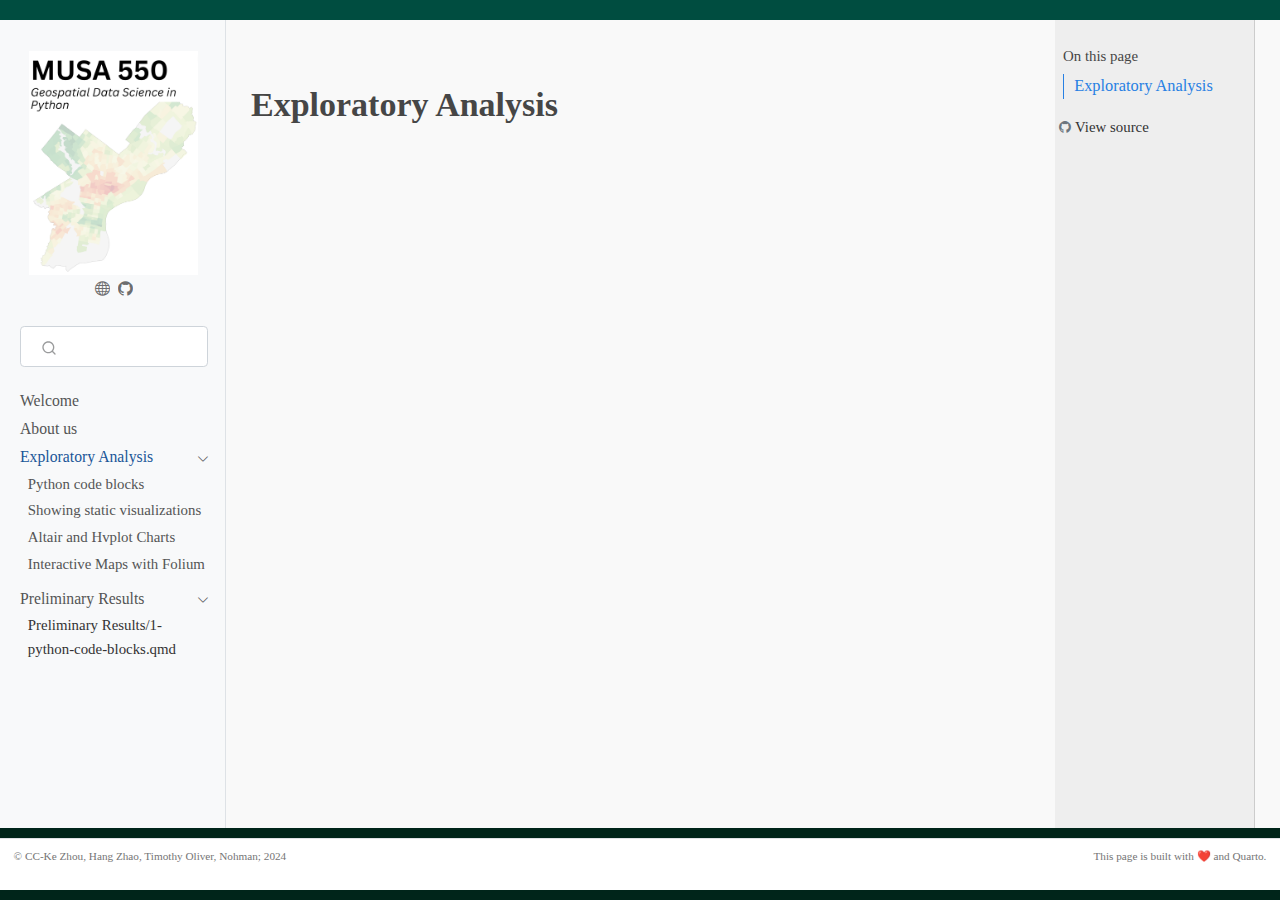
==== docs/Exploratory Analysis/index.html @ 4a08c2df "try 2" ====
<!DOCTYPE html>
<html xmlns="http://www.w3.org/1999/xhtml" lang="en" xml:lang="en"><head>

<meta charset="utf-8">
<meta name="generator" content="quarto-1.3.450">

<meta name="viewport" content="width=device-width, initial-scale=1.0, user-scalable=yes">


<title>CPLN6800 GIS Capstone – index</title>
<style>
code{white-space: pre-wrap;}
span.smallcaps{font-variant: small-caps;}
div.columns{display: flex; gap: min(4vw, 1.5em);}
div.column{flex: auto; overflow-x: auto;}
div.hanging-indent{margin-left: 1.5em; text-indent: -1.5em;}
ul.task-list{list-style: none;}
ul.task-list li input[type="checkbox"] {
  width: 0.8em;
  margin: 0 0.8em 0.2em -1em; /* quarto-specific, see https://github.com/quarto-dev/quarto-cli/issues/4556 */ 
  vertical-align: middle;
}
</style>


<script src="../site_libs/quarto-nav/quarto-nav.js"></script>
<script src="../site_libs/clipboard/clipboard.min.js"></script>
<script src="../site_libs/quarto-search/autocomplete.umd.js"></script>
<script src="../site_libs/quarto-search/fuse.min.js"></script>
<script src="../site_libs/quarto-search/quarto-search.js"></script>
<meta name="quarto:offset" content="../">
<script src="../site_libs/quarto-html/quarto.js"></script>
<script src="../site_libs/quarto-html/popper.min.js"></script>
<script src="../site_libs/quarto-html/tippy.umd.min.js"></script>
<script src="../site_libs/quarto-html/anchor.min.js"></script>
<link href="../site_libs/quarto-html/tippy.css" rel="stylesheet">
<link href="../site_libs/quarto-html/quarto-syntax-highlighting.css" rel="stylesheet" id="quarto-text-highlighting-styles">
<script src="../site_libs/bootstrap/bootstrap.min.js"></script>
<link href="../site_libs/bootstrap/bootstrap-icons.css" rel="stylesheet">
<link href="../site_libs/bootstrap/bootstrap.min.css" rel="stylesheet" id="quarto-bootstrap" data-mode="light">
<script id="quarto-search-options" type="application/json">{
  "location": "sidebar",
  "copy-button": false,
  "collapse-after": 3,
  "panel-placement": "start",
  "type": "textbox",
  "limit": 20,
  "language": {
    "search-no-results-text": "No results",
    "search-matching-documents-text": "matching documents",
    "search-copy-link-title": "Copy link to search",
    "search-hide-matches-text": "Hide additional matches",
    "search-more-match-text": "more match in this document",
    "search-more-matches-text": "more matches in this document",
    "search-clear-button-title": "Clear",
    "search-detached-cancel-button-title": "Cancel",
    "search-submit-button-title": "Submit",
    "search-label": "Search"
  }
}</script>


<link rel="stylesheet" href="../styles.css">
</head>

<body class="nav-sidebar docked">

<div id="quarto-search-results"></div>
  <header id="quarto-header" class="headroom fixed-top">
  <nav class="quarto-secondary-nav">
    <div class="container-fluid d-flex">
      <button type="button" class="quarto-btn-toggle btn" data-bs-toggle="collapse" data-bs-target="#quarto-sidebar,#quarto-sidebar-glass" aria-controls="quarto-sidebar" aria-expanded="false" aria-label="Toggle sidebar navigation" onclick="if (window.quartoToggleHeadroom) { window.quartoToggleHeadroom(); }">
        <i class="bi bi-layout-text-sidebar-reverse"></i>
      </button>
      <nav class="quarto-page-breadcrumbs" aria-label="breadcrumb"><ol class="breadcrumb"><li class="breadcrumb-item"><a href="../Exploratory Analysis/index.html">Exploratory Analysis</a></li></ol></nav>
      <a class="flex-grow-1" role="button" data-bs-toggle="collapse" data-bs-target="#quarto-sidebar,#quarto-sidebar-glass" aria-controls="quarto-sidebar" aria-expanded="false" aria-label="Toggle sidebar navigation" onclick="if (window.quartoToggleHeadroom) { window.quartoToggleHeadroom(); }">      
      </a>
      <button type="button" class="btn quarto-search-button" aria-label="" onclick="window.quartoOpenSearch();">
        <i class="bi bi-search"></i>
      </button>
    </div>
  </nav>
</header>
<!-- content -->
<div id="quarto-content" class="quarto-container page-columns page-rows-contents page-layout-article">
<!-- sidebar -->
  <nav id="quarto-sidebar" class="sidebar collapse collapse-horizontal sidebar-navigation docked overflow-auto">
    <div class="pt-lg-2 mt-2 text-center sidebar-header">
      <a href="../index.html" class="sidebar-logo-link">
      <img src="../images/course-icon.png" alt="" class="sidebar-logo py-0 d-lg-inline d-none">
      </a>
      <div class="sidebar-tools-main">
    <a href="https://ceclab.seas.upenn.edu/" rel="" title="Clean Energy Conversion Lab, Kleinman Center for Energy Policy" class="quarto-navigation-tool px-1" aria-label="Clean Energy Conversion Lab, Kleinman Center for Energy Policy"><i class="bi bi-globe"></i></a>
    <a href="https://github.com/Cyanhang/CPLN6800" rel="" title="GitHub" class="quarto-navigation-tool px-1" aria-label="GitHub"><i class="bi bi-github"></i></a>
</div>
      </div>
        <div class="mt-2 flex-shrink-0 align-items-center">
        <div class="sidebar-search">
        <div id="quarto-search" class="" title="Search"></div>
        </div>
        </div>
    <div class="sidebar-menu-container"> 
    <ul class="list-unstyled mt-1">
        <li class="sidebar-item">
  <div class="sidebar-item-container"> 
  <a href="../index.html" class="sidebar-item-text sidebar-link">
 <span class="menu-text">Welcome</span></a>
  </div>
</li>
        <li class="sidebar-item">
  <div class="sidebar-item-container"> 
  <a href="../about.html" class="sidebar-item-text sidebar-link">
 <span class="menu-text">About us</span></a>
  </div>
</li>
        <li class="sidebar-item sidebar-item-section">
      <div class="sidebar-item-container"> 
            <a href="../Exploratory Analysis/index.html" class="sidebar-item-text sidebar-link active">
 <span class="menu-text">Exploratory Analysis</span></a>
          <a class="sidebar-item-toggle text-start" data-bs-toggle="collapse" data-bs-target="#quarto-sidebar-section-1" aria-expanded="true" aria-label="Toggle section">
            <i class="bi bi-chevron-right ms-2"></i>
          </a> 
      </div>
      <ul id="quarto-sidebar-section-1" class="collapse list-unstyled sidebar-section depth1 show">  
          <li class="sidebar-item">
  <div class="sidebar-item-container"> 
  <a href="../Exploratory Analysis/1-python-code-blocks.html" class="sidebar-item-text sidebar-link">
 <span class="menu-text">Python code blocks</span></a>
  </div>
</li>
          <li class="sidebar-item">
  <div class="sidebar-item-container"> 
  <a href="../Exploratory Analysis/2-static-images.html" class="sidebar-item-text sidebar-link">
 <span class="menu-text">Showing static visualizations</span></a>
  </div>
</li>
          <li class="sidebar-item">
  <div class="sidebar-item-container"> 
  <a href="../Exploratory Analysis/3-altair-hvplot.html" class="sidebar-item-text sidebar-link">
 <span class="menu-text">Altair and Hvplot Charts</span></a>
  </div>
</li>
          <li class="sidebar-item">
  <div class="sidebar-item-container"> 
  <a href="../Exploratory Analysis/4-folium.html" class="sidebar-item-text sidebar-link">
 <span class="menu-text">Interactive Maps with Folium</span></a>
  </div>
</li>
      </ul>
  </li>
        <li class="sidebar-item sidebar-item-section">
      <div class="sidebar-item-container"> 
            <a href="../Preliminary Results/index.html" class="sidebar-item-text sidebar-link">
 <span class="menu-text">Preliminary Results</span></a>
          <a class="sidebar-item-toggle text-start" data-bs-toggle="collapse" data-bs-target="#quarto-sidebar-section-2" aria-expanded="true" aria-label="Toggle section">
            <i class="bi bi-chevron-right ms-2"></i>
          </a> 
      </div>
      <ul id="quarto-sidebar-section-2" class="collapse list-unstyled sidebar-section depth1 show">  
          <li class="sidebar-item">
 <span class="menu-text">Preliminary Results/1-python-code-blocks.qmd</span>
  </li>
      </ul>
  </li>
    </ul>
    </div>
</nav>
<div id="quarto-sidebar-glass" data-bs-toggle="collapse" data-bs-target="#quarto-sidebar,#quarto-sidebar-glass"></div>
<!-- margin-sidebar -->
    <div id="quarto-margin-sidebar" class="sidebar margin-sidebar">
        <nav id="TOC" role="doc-toc" class="toc-active">
    <h2 id="toc-title">On this page</h2>
   
  <ul>
  <li><a href="#exploratory-analysis" id="toc-exploratory-analysis" class="nav-link active" data-scroll-target="#exploratory-analysis">Exploratory Analysis</a></li>
  </ul>
<div class="toc-actions"><div><i class="bi bi-github"></i></div><div class="action-links"><p><a href="https://github.com/Cyanhang/CPLN6800/blob/main/Exploratory Analysis/index.qmd" class="toc-action">View source</a></p></div></div></nav>
    </div>
<!-- main -->
<main class="content" id="quarto-document-content">



<section id="exploratory-analysis" class="level1">
<h1>Exploratory Analysis</h1>


</section>

</main> <!-- /main -->
<script id="quarto-html-after-body" type="application/javascript">
window.document.addEventListener("DOMContentLoaded", function (event) {
  const toggleBodyColorMode = (bsSheetEl) => {
    const mode = bsSheetEl.getAttribute("data-mode");
    const bodyEl = window.document.querySelector("body");
    if (mode === "dark") {
      bodyEl.classList.add("quarto-dark");
      bodyEl.classList.remove("quarto-light");
    } else {
      bodyEl.classList.add("quarto-light");
      bodyEl.classList.remove("quarto-dark");
    }
  }
  const toggleBodyColorPrimary = () => {
    const bsSheetEl = window.document.querySelector("link#quarto-bootstrap");
    if (bsSheetEl) {
      toggleBodyColorMode(bsSheetEl);
    }
  }
  toggleBodyColorPrimary();  
  const icon = "";
  const anchorJS = new window.AnchorJS();
  anchorJS.options = {
    placement: 'right',
    icon: icon
  };
  anchorJS.add('.anchored');
  const isCodeAnnotation = (el) => {
    for (const clz of el.classList) {
      if (clz.startsWith('code-annotation-')) {                     
        return true;
      }
    }
    return false;
  }
  const clipboard = new window.ClipboardJS('.code-copy-button', {
    text: function(trigger) {
      const codeEl = trigger.previousElementSibling.cloneNode(true);
      for (const childEl of codeEl.children) {
        if (isCodeAnnotation(childEl)) {
          childEl.remove();
        }
      }
      return codeEl.innerText;
    }
  });
  clipboard.on('success', function(e) {
    // button target
    const button = e.trigger;
    // don't keep focus
    button.blur();
    // flash "checked"
    button.classList.add('code-copy-button-checked');
    var currentTitle = button.getAttribute("title");
    button.setAttribute("title", "Copied!");
    let tooltip;
    if (window.bootstrap) {
      button.setAttribute("data-bs-toggle", "tooltip");
      button.setAttribute("data-bs-placement", "left");
      button.setAttribute("data-bs-title", "Copied!");
      tooltip = new bootstrap.Tooltip(button, 
        { trigger: "manual", 
          customClass: "code-copy-button-tooltip",
          offset: [0, -8]});
      tooltip.show();    
    }
    setTimeout(function() {
      if (tooltip) {
        tooltip.hide();
        button.removeAttribute("data-bs-title");
        button.removeAttribute("data-bs-toggle");
        button.removeAttribute("data-bs-placement");
      }
      button.setAttribute("title", currentTitle);
      button.classList.remove('code-copy-button-checked');
    }, 1000);
    // clear code selection
    e.clearSelection();
  });
  function tippyHover(el, contentFn) {
    const config = {
      allowHTML: true,
      content: contentFn,
      maxWidth: 500,
      delay: 100,
      arrow: false,
      appendTo: function(el) {
          return el.parentElement;
      },
      interactive: true,
      interactiveBorder: 10,
      theme: 'quarto',
      placement: 'bottom-start'
    };
    window.tippy(el, config); 
  }
  const noterefs = window.document.querySelectorAll('a[role="doc-noteref"]');
  for (var i=0; i<noterefs.length; i++) {
    const ref = noterefs[i];
    tippyHover(ref, function() {
      // use id or data attribute instead here
      let href = ref.getAttribute('data-footnote-href') || ref.getAttribute('href');
      try { href = new URL(href).hash; } catch {}
      const id = href.replace(/^#\/?/, "");
      const note = window.document.getElementById(id);
      return note.innerHTML;
    });
  }
      let selectedAnnoteEl;
      const selectorForAnnotation = ( cell, annotation) => {
        let cellAttr = 'data-code-cell="' + cell + '"';
        let lineAttr = 'data-code-annotation="' +  annotation + '"';
        const selector = 'span[' + cellAttr + '][' + lineAttr + ']';
        return selector;
      }
      const selectCodeLines = (annoteEl) => {
        const doc = window.document;
        const targetCell = annoteEl.getAttribute("data-target-cell");
        const targetAnnotation = annoteEl.getAttribute("data-target-annotation");
        const annoteSpan = window.document.querySelector(selectorForAnnotation(targetCell, targetAnnotation));
        const lines = annoteSpan.getAttribute("data-code-lines").split(",");
        const lineIds = lines.map((line) => {
          return targetCell + "-" + line;
        })
        let top = null;
        let height = null;
        let parent = null;
        if (lineIds.length > 0) {
            //compute the position of the single el (top and bottom and make a div)
            const el = window.document.getElementById(lineIds[0]);
            top = el.offsetTop;
            height = el.offsetHeight;
            parent = el.parentElement.parentElement;
          if (lineIds.length > 1) {
            const lastEl = window.document.getElementById(lineIds[lineIds.length - 1]);
            const bottom = lastEl.offsetTop + lastEl.offsetHeight;
            height = bottom - top;
          }
          if (top !== null && height !== null && parent !== null) {
            // cook up a div (if necessary) and position it 
            let div = window.document.getElementById("code-annotation-line-highlight");
            if (div === null) {
              div = window.document.createElement("div");
              div.setAttribute("id", "code-annotation-line-highlight");
              div.style.position = 'absolute';
              parent.appendChild(div);
            }
            div.style.top = top - 2 + "px";
            div.style.height = height + 4 + "px";
            let gutterDiv = window.document.getElementById("code-annotation-line-highlight-gutter");
            if (gutterDiv === null) {
              gutterDiv = window.document.createElement("div");
              gutterDiv.setAttribute("id", "code-annotation-line-highlight-gutter");
              gutterDiv.style.position = 'absolute';
              const codeCell = window.document.getElementById(targetCell);
              const gutter = codeCell.querySelector('.code-annotation-gutter');
              gutter.appendChild(gutterDiv);
            }
            gutterDiv.style.top = top - 2 + "px";
            gutterDiv.style.height = height + 4 + "px";
          }
          selectedAnnoteEl = annoteEl;
        }
      };
      const unselectCodeLines = () => {
        const elementsIds = ["code-annotation-line-highlight", "code-annotation-line-highlight-gutter"];
        elementsIds.forEach((elId) => {
          const div = window.document.getElementById(elId);
          if (div) {
            div.remove();
          }
        });
        selectedAnnoteEl = undefined;
      };
      // Attach click handler to the DT
      const annoteDls = window.document.querySelectorAll('dt[data-target-cell]');
      for (const annoteDlNode of annoteDls) {
        annoteDlNode.addEventListener('click', (event) => {
          const clickedEl = event.target;
          if (clickedEl !== selectedAnnoteEl) {
            unselectCodeLines();
            const activeEl = window.document.querySelector('dt[data-target-cell].code-annotation-active');
            if (activeEl) {
              activeEl.classList.remove('code-annotation-active');
            }
            selectCodeLines(clickedEl);
            clickedEl.classList.add('code-annotation-active');
          } else {
            // Unselect the line
            unselectCodeLines();
            clickedEl.classList.remove('code-annotation-active');
          }
        });
      }
  const findCites = (el) => {
    const parentEl = el.parentElement;
    if (parentEl) {
      const cites = parentEl.dataset.cites;
      if (cites) {
        return {
          el,
          cites: cites.split(' ')
        };
      } else {
        return findCites(el.parentElement)
      }
    } else {
      return undefined;
    }
  };
  var bibliorefs = window.document.querySelectorAll('a[role="doc-biblioref"]');
  for (var i=0; i<bibliorefs.length; i++) {
    const ref = bibliorefs[i];
    const citeInfo = findCites(ref);
    if (citeInfo) {
      tippyHover(citeInfo.el, function() {
        var popup = window.document.createElement('div');
        citeInfo.cites.forEach(function(cite) {
          var citeDiv = window.document.createElement('div');
          citeDiv.classList.add('hanging-indent');
          citeDiv.classList.add('csl-entry');
          var biblioDiv = window.document.getElementById('ref-' + cite);
          if (biblioDiv) {
            citeDiv.innerHTML = biblioDiv.innerHTML;
          }
          popup.appendChild(citeDiv);
        });
        return popup.innerHTML;
      });
    }
  }
});
</script>
</div> <!-- /content -->
<footer class="footer">
  <div class="nav-footer">
    <div class="nav-footer-left">© CC-Ke Zhou, Hang Zhao, Timothy Oliver, Nohman; 2024</div>   
    <div class="nav-footer-center">
      &nbsp;
    </div>
    <div class="nav-footer-right">This page is built with ❤️ and <a href="https://quarto.org/">Quarto</a>.</div>
  </div>
</footer>



</body></html>
---- docs/site_libs/quarto-html/tippy.css ----
.tippy-box[data-animation=fade][data-state=hidden]{opacity:0}[data-tippy-root]{max-width:calc(100vw - 10px)}.tippy-box{position:relative;background-color:#333;color:#fff;border-radius:4px;font-size:14px;line-height:1.4;white-space:normal;outline:0;transition-property:transform,visibility,opacity}.tippy-box[data-placement^=top]>.tippy-arrow{bottom:0}.tippy-box[data-placement^=top]>.tippy-arrow:before{bottom:-7px;left:0;border-width:8px 8px 0;border-top-color:initial;transform-origin:center top}.tippy-box[data-placement^=bottom]>.tippy-arrow{top:0}.tippy-box[data-placement^=bottom]>.tippy-arrow:before{top:-7px;left:0;border-width:0 8px 8px;border-bottom-color:initial;transform-origin:center bottom}.tippy-box[data-placement^=left]>.tippy-arrow{right:0}.tippy-box[data-placement^=left]>.tippy-arrow:before{border-width:8px 0 8px 8px;border-left-color:initial;right:-7px;transform-origin:center left}.tippy-box[data-placement^=right]>.tippy-arrow{left:0}.tippy-box[data-placement^=right]>.tippy-arrow:before{left:-7px;border-width:8px 8px 8px 0;border-right-color:initial;transform-origin:center right}.tippy-box[data-inertia][data-state=visible]{transition-timing-function:cubic-bezier(.54,1.5,.38,1.11)}.tippy-arrow{width:16px;height:16px;color:#333}.tippy-arrow:before{content:"";position:absolute;border-color:transparent;border-style:solid}.tippy-content{position:relative;padding:5px 9px;z-index:1}
---- docs/site_libs/quarto-html/quarto-syntax-highlighting.css ----
/* quarto syntax highlight colors */
:root {
  --quarto-hl-kw-color: #859900;
  --quarto-hl-fu-color: #268bd2;
  --quarto-hl-va-color: #268bd2;
  --quarto-hl-cf-color: #859900;
  --quarto-hl-op-color: #859900;
  --quarto-hl-bu-color: #cb4b16;
  --quarto-hl-ex-color: #268bd2;
  --quarto-hl-pp-color: #cb4b16;
  --quarto-hl-at-color: #268bd2;
  --quarto-hl-ch-color: #2aa198;
  --quarto-hl-sc-color: #dc322f;
  --quarto-hl-st-color: #2aa198;
  --quarto-hl-vs-color: #2aa198;
  --quarto-hl-ss-color: #dc322f;
  --quarto-hl-im-color: #2aa198;
  --quarto-hl-dt-color: #b58900;
  --quarto-hl-dv-color: #2aa198;
  --quarto-hl-bn-color: #2aa198;
  --quarto-hl-fl-color: #2aa198;
  --quarto-hl-cn-color: #2aa198;
  --quarto-hl-co-color: #93a1a1;
  --quarto-hl-do-color: #dc322f;
  --quarto-hl-an-color: #268bd2;
  --quarto-hl-cv-color: #2aa198;
  --quarto-hl-re-color: #268bd2;
  --quarto-hl-in-color: #b58900;
  --quarto-hl-wa-color: #cb4b16;
  --quarto-hl-al-color: #d33682;
  --quarto-hl-er-color: #dc322f;
}

/* other quarto variables */
:root {
  --quarto-font-monospace: SFMono-Regular, Menlo, Monaco, Consolas, "Liberation Mono", "Courier New", monospace;
}

pre > code.sourceCode > span {
  color: #657b83;
  font-style: inherit;
}

code span {
  color: #657b83;
  font-style: inherit;
}

code.sourceCode > span {
  color: #657b83;
  font-style: inherit;
}

div.sourceCode,
div.sourceCode pre.sourceCode {
  color: #657b83;
  font-style: inherit;
}

code span.kw {
  color: #859900;
  font-weight: bold;
}

code span.fu {
  color: #268bd2;
}

code span.va {
  color: #268bd2;
}

code span.cf {
  color: #859900;
  font-weight: bold;
}

code span.op {
  color: #859900;
}

code span.bu {
  color: #cb4b16;
}

code span.ex {
  color: #268bd2;
  font-weight: bold;
}

code span.pp {
  color: #cb4b16;
}

code span.at {
  color: #268bd2;
}

code span.ch {
  color: #2aa198;
}

code span.sc {
  color: #dc322f;
}

code span.st {
  color: #2aa198;
}

code span.vs {
  color: #2aa198;
}

code span.ss {
  color: #dc322f;
}

code span.im {
  color: #2aa198;
}

code span.dt {
  color: #b58900;
  font-weight: bold;
}

code span.dv {
  color: #2aa198;
}

code span.bn {
  color: #2aa198;
}

code span.fl {
  color: #2aa198;
}

code span.cn {
  color: #2aa198;
  font-weight: bold;
}

code span.co {
  color: #93a1a1;
  font-style: italic;
}

code span.do {
  color: #dc322f;
}

code span.an {
  color: #268bd2;
}

code span.cv {
  color: #2aa198;
}

code span.re {
  color: #268bd2;
  background-color: #eee8d5;
}

code span.in {
  color: #b58900;
}

code span.wa {
  color: #cb4b16;
}

code span.al {
  color: #d33682;
  font-weight: bold;
}

code span.er {
  color: #dc322f;
  text-decoration: underline;
}

.prevent-inlining {
  content: "</";
}

/*# sourceMappingURL=debc5d5d77c3f9108843748ff7464032.css.map */
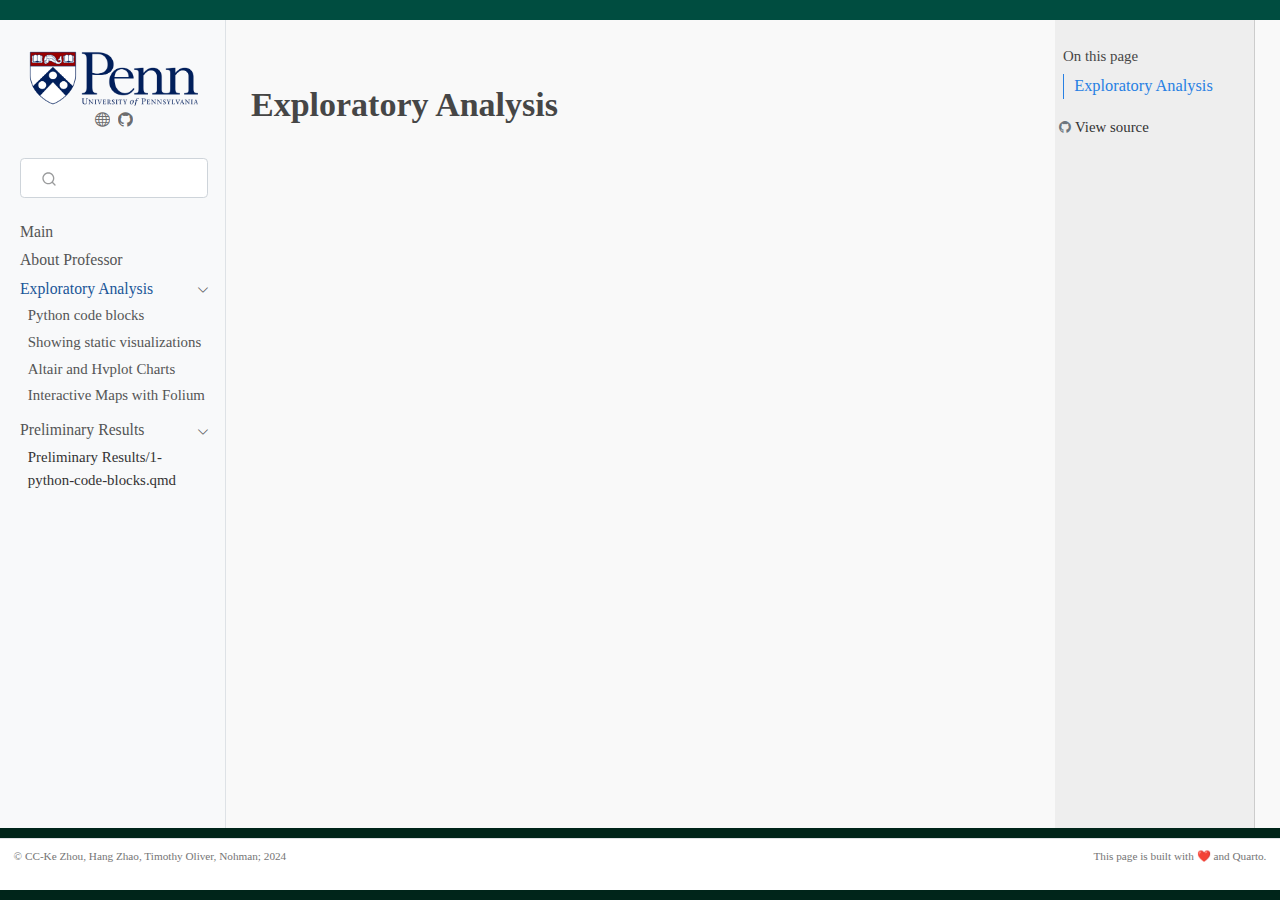
==== commit 83b47ca7: "try2" ====
--- a/docs/Exploratory Analysis/index.html
+++ b/docs/Exploratory Analysis/index.html
@@ -87,7 +87,7 @@
   <nav id="quarto-sidebar" class="sidebar collapse collapse-horizontal sidebar-navigation docked overflow-auto">
     <div class="pt-lg-2 mt-2 text-center sidebar-header">
       <a href="../index.html" class="sidebar-logo-link">
-      <img src="../images/course-icon.png" alt="" class="sidebar-logo py-0 d-lg-inline d-none">
+      <img src="../images/UPenn.png" alt="" class="sidebar-logo py-0 d-lg-inline d-none">
       </a>
       <div class="sidebar-tools-main">
     <a href="https://ceclab.seas.upenn.edu/" rel="" title="Clean Energy Conversion Lab, Kleinman Center for Energy Policy" class="quarto-navigation-tool px-1" aria-label="Clean Energy Conversion Lab, Kleinman Center for Energy Policy"><i class="bi bi-globe"></i></a>
@@ -104,13 +104,13 @@
         <li class="sidebar-item">
   <div class="sidebar-item-container"> 
   <a href="../index.html" class="sidebar-item-text sidebar-link">
- <span class="menu-text">Welcome</span></a>
+ <span class="menu-text">Main</span></a>
   </div>
 </li>
         <li class="sidebar-item">
   <div class="sidebar-item-container"> 
   <a href="../about.html" class="sidebar-item-text sidebar-link">
- <span class="menu-text">About us</span></a>
+ <span class="menu-text">About Professor</span></a>
   </div>
 </li>
         <li class="sidebar-item sidebar-item-section">
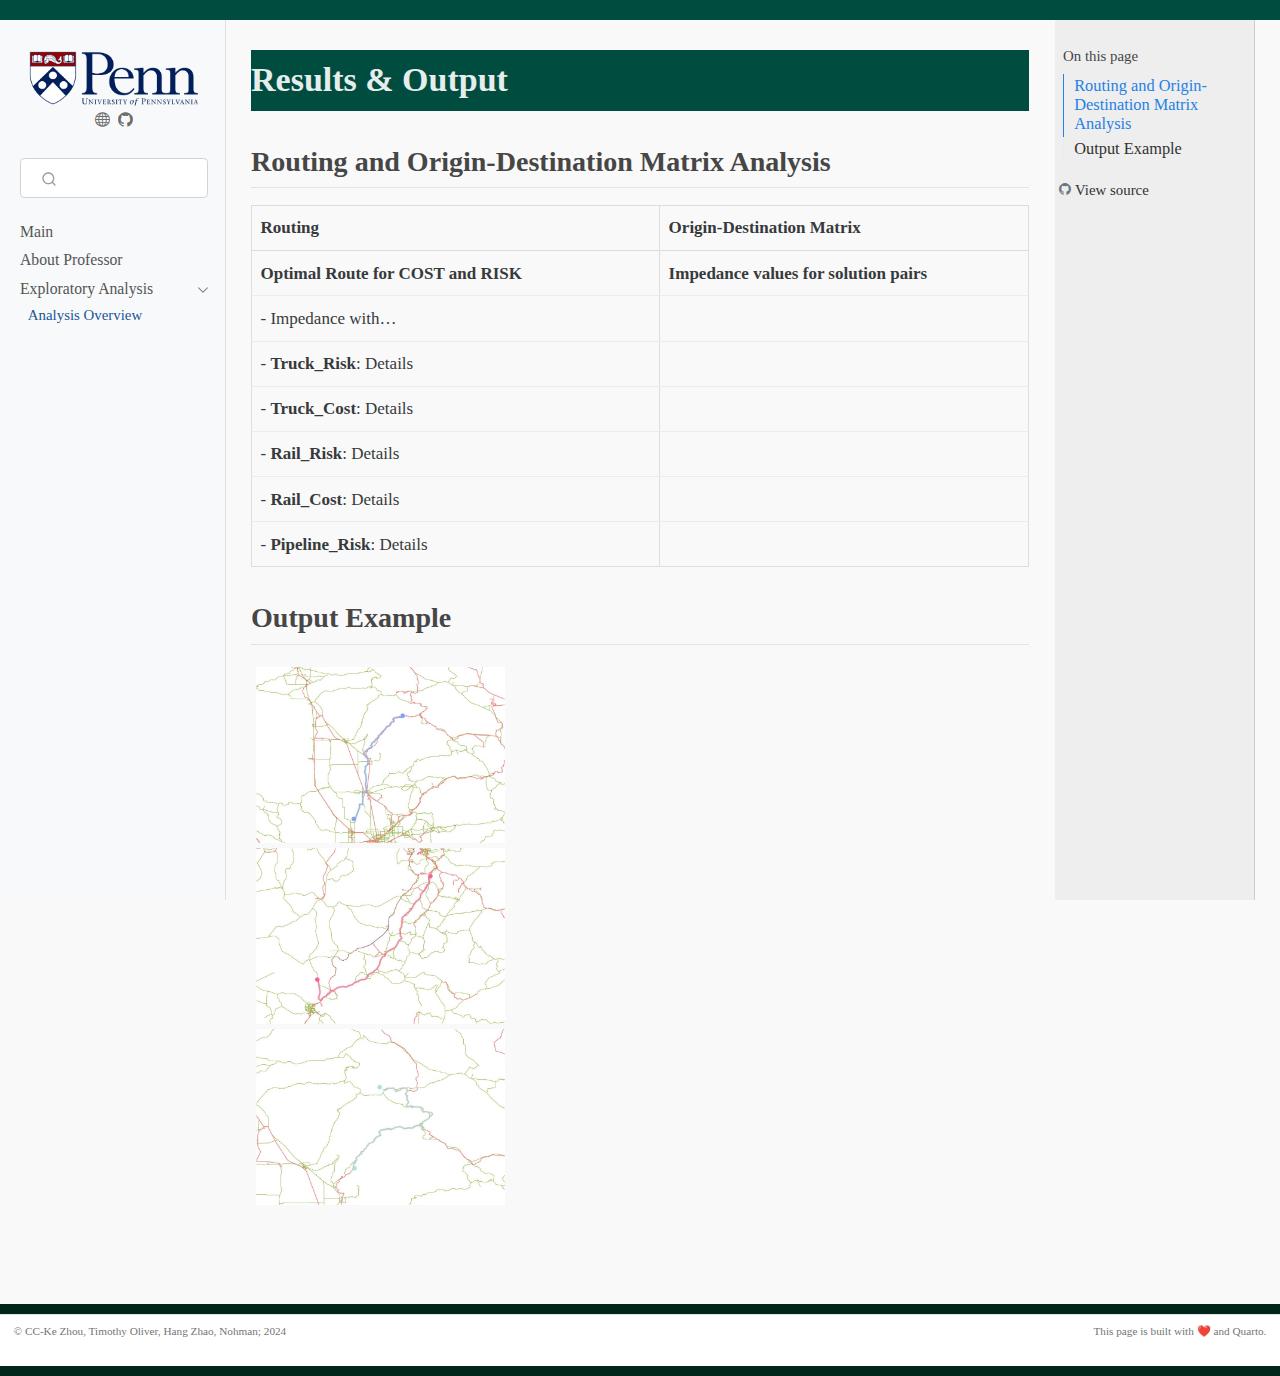
==== commit 4efb377b: "2nd change" ====
--- a/docs/Exploratory Analysis/index.html
+++ b/docs/Exploratory Analysis/index.html
@@ -7,7 +7,7 @@
 <meta name="viewport" content="width=device-width, initial-scale=1.0, user-scalable=yes">
 
 
-<title>CPLN6800 GIS Capstone – index</title>
+<title>CPLN6800 GIS Capstone - Results &amp; Output</title>
 <style>
 code{white-space: pre-wrap;}
 span.smallcaps{font-variant: small-caps;}
@@ -72,7 +72,7 @@
       <button type="button" class="quarto-btn-toggle btn" data-bs-toggle="collapse" data-bs-target="#quarto-sidebar,#quarto-sidebar-glass" aria-controls="quarto-sidebar" aria-expanded="false" aria-label="Toggle sidebar navigation" onclick="if (window.quartoToggleHeadroom) { window.quartoToggleHeadroom(); }">
         <i class="bi bi-layout-text-sidebar-reverse"></i>
       </button>
-      <nav class="quarto-page-breadcrumbs" aria-label="breadcrumb"><ol class="breadcrumb"><li class="breadcrumb-item"><a href="../Exploratory Analysis/index.html">Exploratory Analysis</a></li></ol></nav>
+      <nav class="quarto-page-breadcrumbs" aria-label="breadcrumb"><ol class="breadcrumb"><li class="breadcrumb-item"><a href="../Exploratory Analysis/index.html">Exploratory Analysis</a></li><li class="breadcrumb-item"><a href="../Exploratory Analysis/index.html">Analysis Overview</a></li></ol></nav>
       <a class="flex-grow-1" role="button" data-bs-toggle="collapse" data-bs-target="#quarto-sidebar,#quarto-sidebar-glass" aria-controls="quarto-sidebar" aria-expanded="false" aria-label="Toggle sidebar navigation" onclick="if (window.quartoToggleHeadroom) { window.quartoToggleHeadroom(); }">      
       </a>
       <button type="button" class="btn quarto-search-button" aria-label="" onclick="window.quartoOpenSearch();">
@@ -115,7 +115,7 @@
 </li>
         <li class="sidebar-item sidebar-item-section">
       <div class="sidebar-item-container"> 
-            <a href="../Exploratory Analysis/index.html" class="sidebar-item-text sidebar-link active">
+            <a class="sidebar-item-text sidebar-link text-start" data-bs-toggle="collapse" data-bs-target="#quarto-sidebar-section-1" aria-expanded="true">
  <span class="menu-text">Exploratory Analysis</span></a>
           <a class="sidebar-item-toggle text-start" data-bs-toggle="collapse" data-bs-target="#quarto-sidebar-section-1" aria-expanded="true" aria-label="Toggle section">
             <i class="bi bi-chevron-right ms-2"></i>
@@ -124,42 +124,10 @@
       <ul id="quarto-sidebar-section-1" class="collapse list-unstyled sidebar-section depth1 show">  
           <li class="sidebar-item">
   <div class="sidebar-item-container"> 
-  <a href="../Exploratory Analysis/1-python-code-blocks.html" class="sidebar-item-text sidebar-link">
- <span class="menu-text">Python code blocks</span></a>
+  <a href="../Exploratory Analysis/index.html" class="sidebar-item-text sidebar-link active">
+ <span class="menu-text">Analysis Overview</span></a>
   </div>
 </li>
-          <li class="sidebar-item">
-  <div class="sidebar-item-container"> 
-  <a href="../Exploratory Analysis/2-static-images.html" class="sidebar-item-text sidebar-link">
- <span class="menu-text">Showing static visualizations</span></a>
-  </div>
-</li>
-          <li class="sidebar-item">
-  <div class="sidebar-item-container"> 
-  <a href="../Exploratory Analysis/3-altair-hvplot.html" class="sidebar-item-text sidebar-link">
- <span class="menu-text">Altair and Hvplot Charts</span></a>
-  </div>
-</li>
-          <li class="sidebar-item">
-  <div class="sidebar-item-container"> 
-  <a href="../Exploratory Analysis/4-folium.html" class="sidebar-item-text sidebar-link">
- <span class="menu-text">Interactive Maps with Folium</span></a>
-  </div>
-</li>
-      </ul>
-  </li>
-        <li class="sidebar-item sidebar-item-section">
-      <div class="sidebar-item-container"> 
-            <a href="../Preliminary Results/index.html" class="sidebar-item-text sidebar-link">
- <span class="menu-text">Preliminary Results</span></a>
-          <a class="sidebar-item-toggle text-start" data-bs-toggle="collapse" data-bs-target="#quarto-sidebar-section-2" aria-expanded="true" aria-label="Toggle section">
-            <i class="bi bi-chevron-right ms-2"></i>
-          </a> 
-      </div>
-      <ul id="quarto-sidebar-section-2" class="collapse list-unstyled sidebar-section depth1 show">  
-          <li class="sidebar-item">
- <span class="menu-text">Preliminary Results/1-python-code-blocks.qmd</span>
-  </li>
       </ul>
   </li>
     </ul>
@@ -172,17 +140,81 @@
     <h2 id="toc-title">On this page</h2>
    
   <ul>
-  <li><a href="#exploratory-analysis" id="toc-exploratory-analysis" class="nav-link active" data-scroll-target="#exploratory-analysis">Exploratory Analysis</a></li>
+  <li><a href="#routing-and-origin-destination-matrix-analysis" id="toc-routing-and-origin-destination-matrix-analysis" class="nav-link active" data-scroll-target="#routing-and-origin-destination-matrix-analysis">Routing and Origin-Destination Matrix Analysis</a></li>
+  <li><a href="#output-example" id="toc-output-example" class="nav-link" data-scroll-target="#output-example">Output Example</a></li>
   </ul>
 <div class="toc-actions"><div><i class="bi bi-github"></i></div><div class="action-links"><p><a href="https://github.com/Cyanhang/CPLN6800/blob/main/Exploratory Analysis/index.qmd" class="toc-action">View source</a></p></div></div></nav>
     </div>
 <!-- main -->
 <main class="content" id="quarto-document-content">
 
-
-
-<section id="exploratory-analysis" class="level1">
-<h1>Exploratory Analysis</h1>
+<header id="title-block-header" class="quarto-title-block default">
+<div class="quarto-title">
+<h1 class="title">Results &amp; Output</h1>
+</div>
+
+
+
+<div class="quarto-title-meta">
+
+    
+  
+    
+  </div>
+  
+
+</header>
+
+<section id="routing-and-origin-destination-matrix-analysis" class="level2">
+<h2 class="anchored" data-anchor-id="routing-and-origin-destination-matrix-analysis">Routing and Origin-Destination Matrix Analysis</h2>
+<table class="table">
+<colgroup>
+<col style="width: 52%">
+<col style="width: 47%">
+</colgroup>
+<thead>
+<tr class="header">
+<th>Routing</th>
+<th>Origin-Destination Matrix</th>
+</tr>
+</thead>
+<tbody>
+<tr class="odd">
+<td><strong>Optimal Route for COST and RISK</strong></td>
+<td><strong>Impedance values for solution pairs</strong></td>
+</tr>
+<tr class="even">
+<td>- Impedance with…</td>
+<td></td>
+</tr>
+<tr class="odd">
+<td>- <strong>Truck_Risk</strong>: Details</td>
+<td></td>
+</tr>
+<tr class="even">
+<td>- <strong>Truck_Cost</strong>: Details</td>
+<td></td>
+</tr>
+<tr class="odd">
+<td>- <strong>Rail_Risk</strong>: Details</td>
+<td></td>
+</tr>
+<tr class="even">
+<td>- <strong>Rail_Cost</strong>: Details</td>
+<td></td>
+</tr>
+<tr class="odd">
+<td>- <strong>Pipeline_Risk</strong>: Details</td>
+<td></td>
+</tr>
+</tbody>
+</table>
+</section>
+<section id="output-example" class="level2">
+<h2 class="anchored" data-anchor-id="output-example">Output Example</h2>
+<div style="display: flex; justify-content: space-around; align-items: center;">
+<p><img src="output1.jpg" alt="Output Example 1" style="width: 32%; margin: 5px; height: auto;"> <img src="output2.jpg" alt="Output Example 2" style="width: 32%; margin: 5px; height: auto;"> <img src="output3.jpg" alt="Output Example 3" style="width: 32%; margin: 5px; height: auto;"></p>
+</div>
 
 
 </section>
@@ -424,7 +456,7 @@
 </div> <!-- /content -->
 <footer class="footer">
   <div class="nav-footer">
-    <div class="nav-footer-left">© CC-Ke Zhou, Hang Zhao, Timothy Oliver, Nohman; 2024</div>   
+    <div class="nav-footer-left">© CC-Ke Zhou, Timothy Oliver, Hang Zhao, Nohman; 2024</div>   
     <div class="nav-footer-center">
       &nbsp;
     </div>
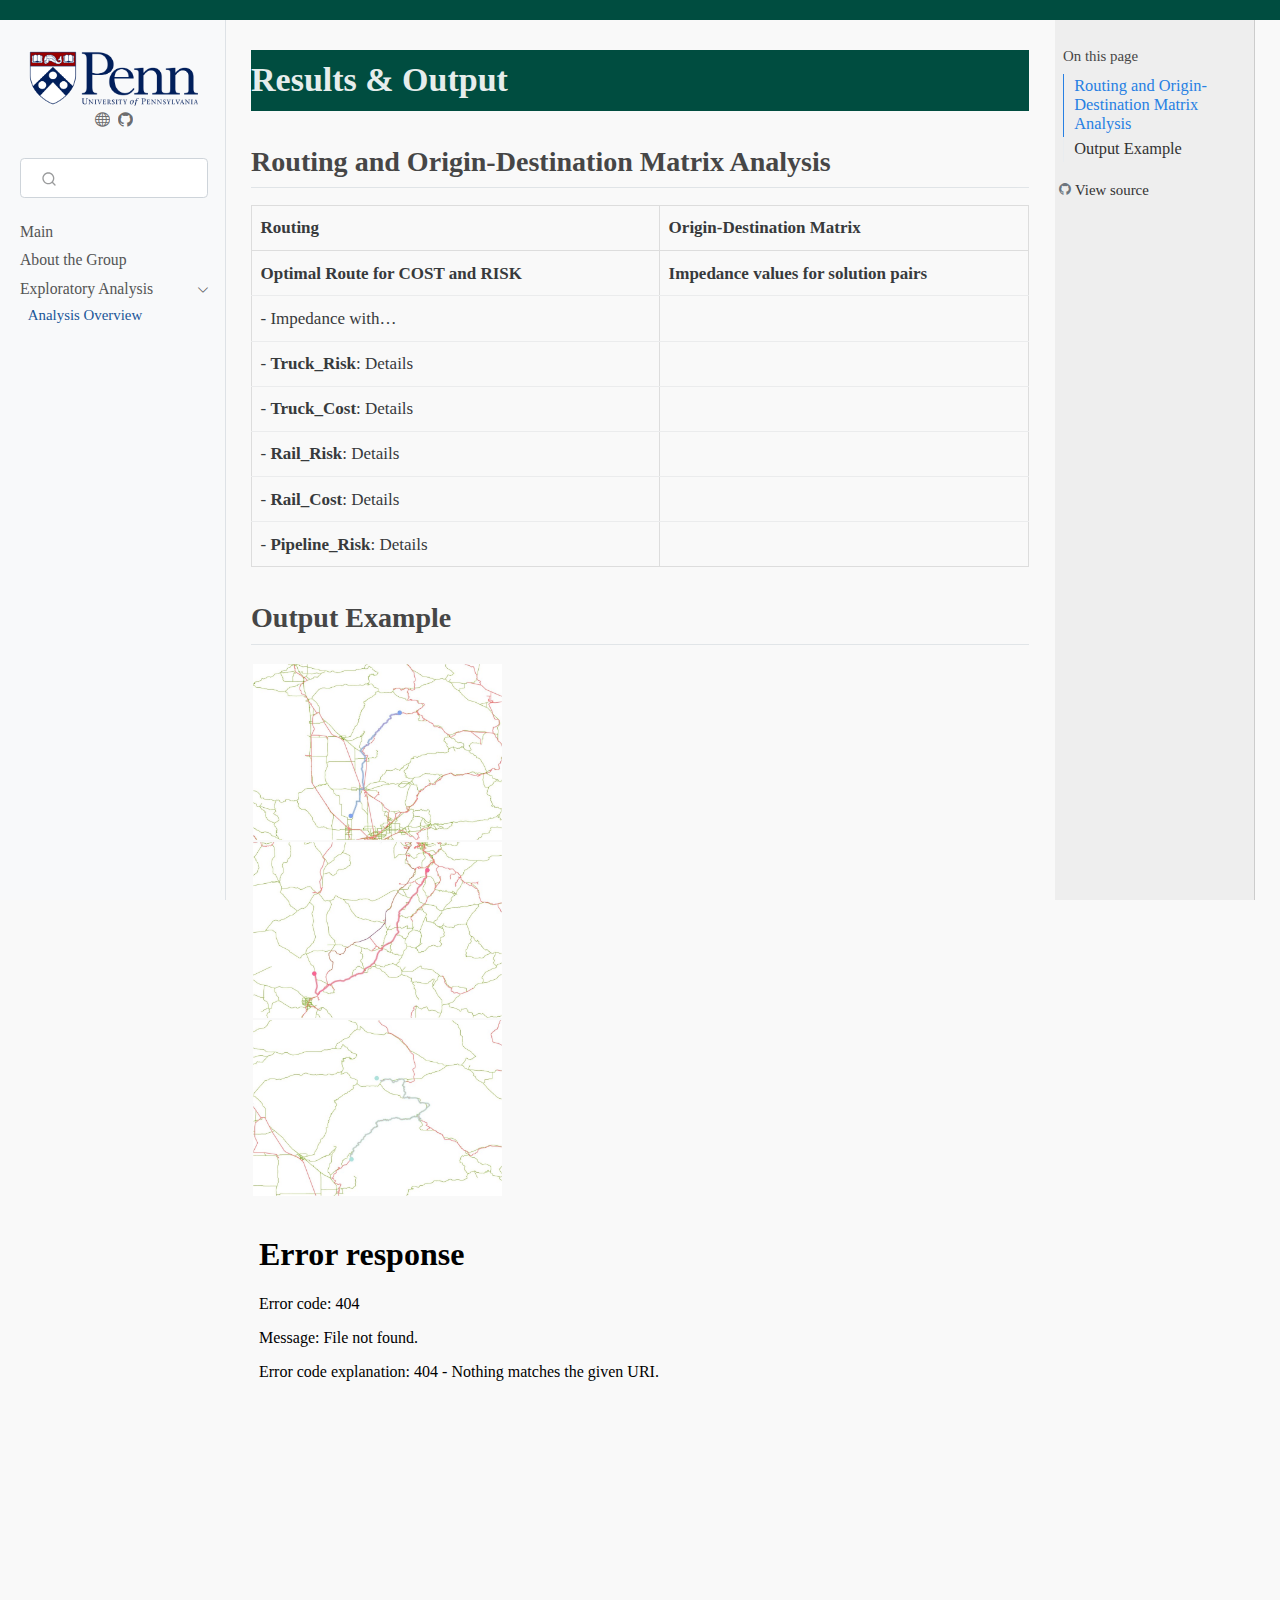
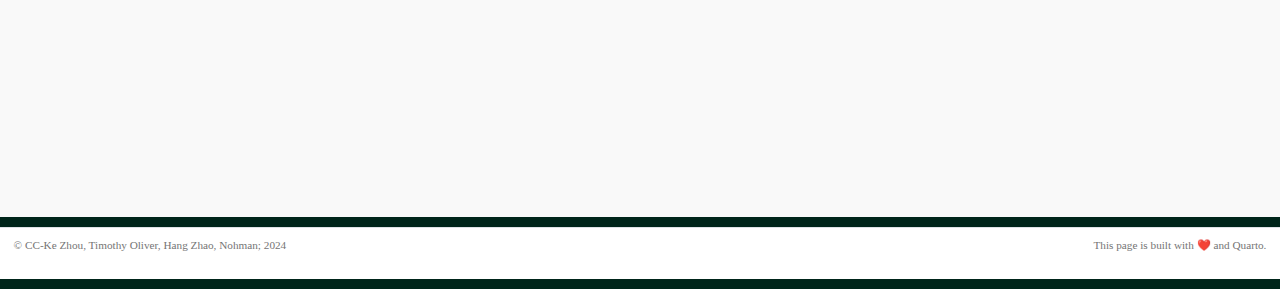
==== commit f8f11802: "change 3" ====
--- a/docs/Exploratory Analysis/index.html
+++ b/docs/Exploratory Analysis/index.html
@@ -110,7 +110,7 @@
         <li class="sidebar-item">
   <div class="sidebar-item-container"> 
   <a href="../about.html" class="sidebar-item-text sidebar-link">
- <span class="menu-text">About Professor</span></a>
+ <span class="menu-text">About the Group</span></a>
   </div>
 </li>
         <li class="sidebar-item sidebar-item-section">
@@ -212,9 +212,11 @@
 </section>
 <section id="output-example" class="level2">
 <h2 class="anchored" data-anchor-id="output-example">Output Example</h2>
-<div style="display: flex; justify-content: space-around; align-items: center;">
-<p><img src="output1.jpg" alt="Output Example 1" style="width: 32%; margin: 5px; height: auto;"> <img src="output2.jpg" alt="Output Example 2" style="width: 32%; margin: 5px; height: auto;"> <img src="output3.jpg" alt="Output Example 3" style="width: 32%; margin: 5px; height: auto;"></p>
+<div style="display: flex; justify-content: space-between; align-items: center;">
+<p><img src="output1.jpg" alt="Output Example 1" style="width: 32%; margin: 2px; height: auto;"> <img src="output2.jpg" alt="Output Example 2" style="width: 32%; margin: 2px; height: auto;"> <img src="output3.jpg" alt="Output Example 3" style="width: 32%; margin: 2px; height: auto;"></p>
 </div>
+<iframe src="capstone_presentation.pdf" style="width:100%; height:500px;" frameborder="0">
+</iframe>
 
 
 </section>
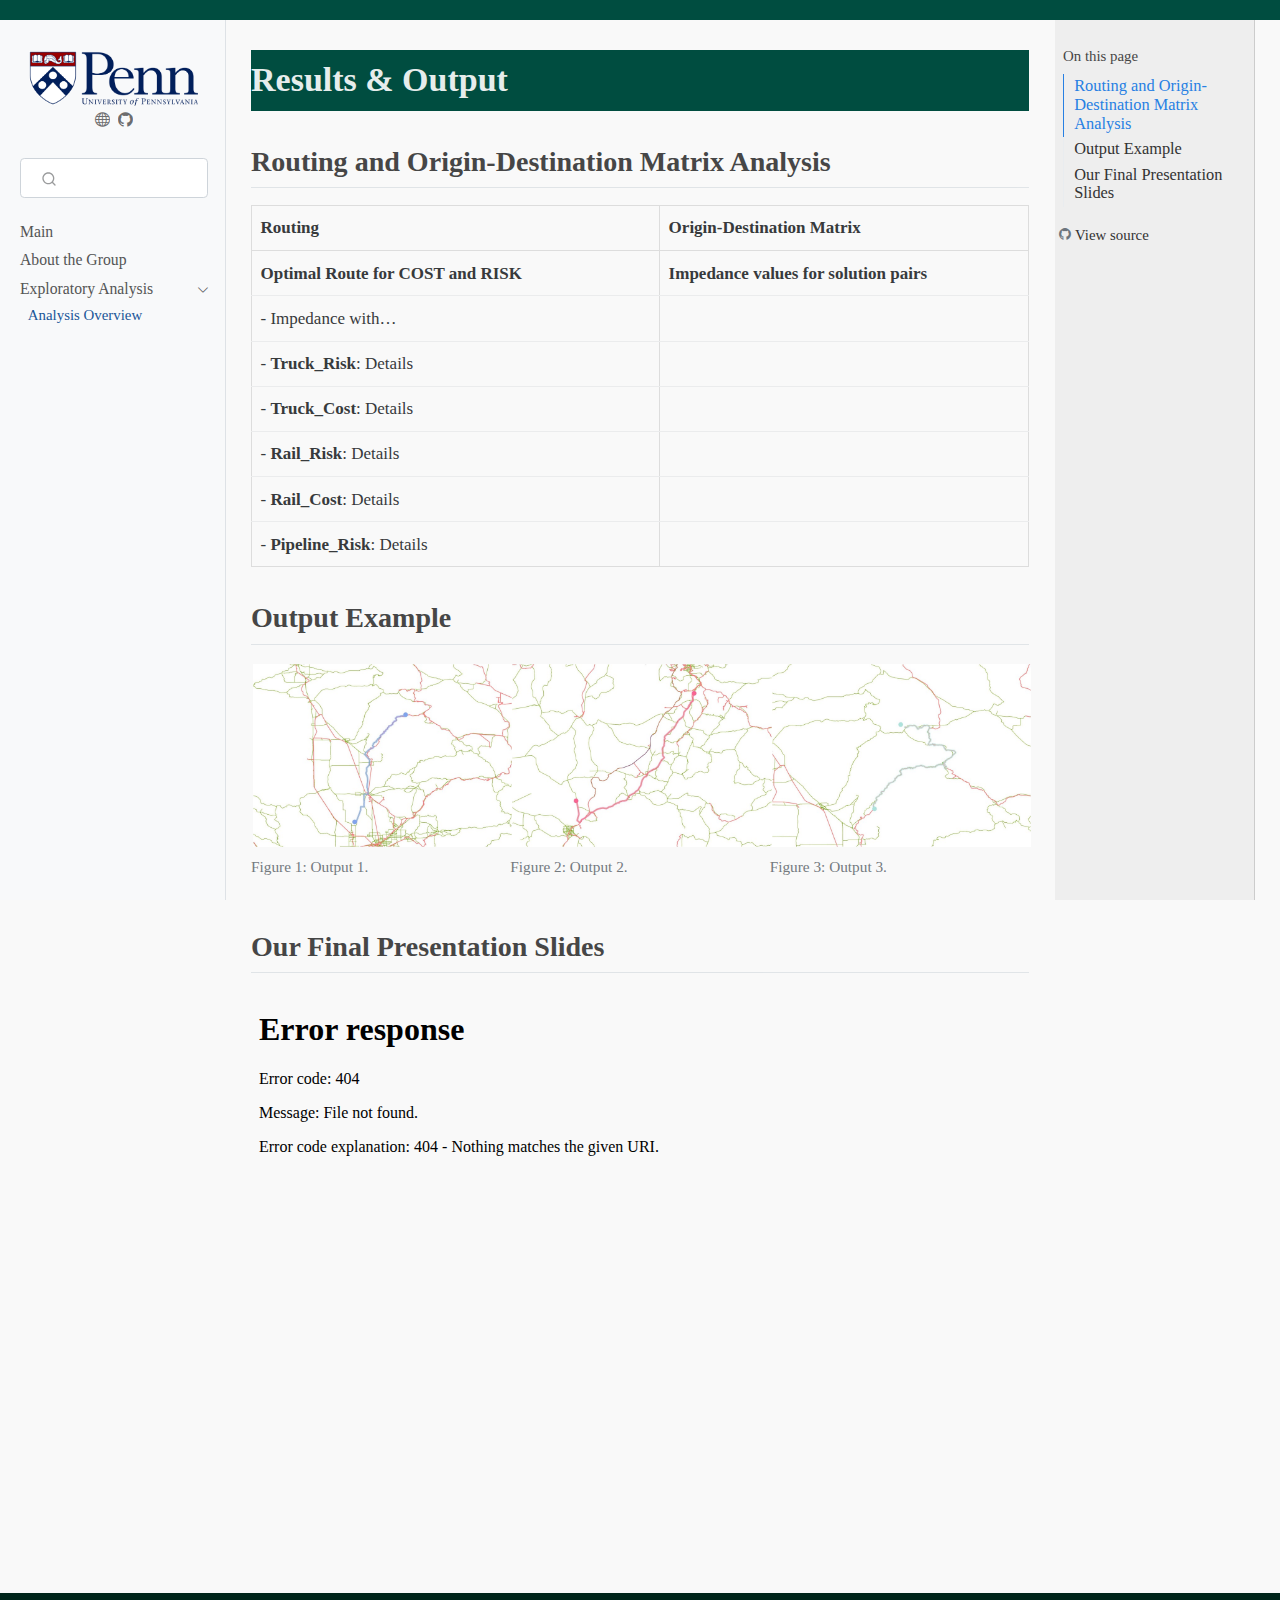
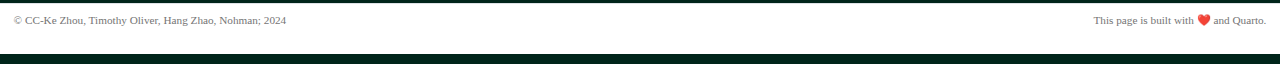
==== commit 055e061b: "minor change" ====
--- a/docs/Exploratory Analysis/index.html
+++ b/docs/Exploratory Analysis/index.html
@@ -142,6 +142,7 @@
   <ul>
   <li><a href="#routing-and-origin-destination-matrix-analysis" id="toc-routing-and-origin-destination-matrix-analysis" class="nav-link active" data-scroll-target="#routing-and-origin-destination-matrix-analysis">Routing and Origin-Destination Matrix Analysis</a></li>
   <li><a href="#output-example" id="toc-output-example" class="nav-link" data-scroll-target="#output-example">Output Example</a></li>
+  <li><a href="#our-final-presentation-slides" id="toc-our-final-presentation-slides" class="nav-link" data-scroll-target="#our-final-presentation-slides">Our Final Presentation Slides</a></li>
   </ul>
 <div class="toc-actions"><div><i class="bi bi-github"></i></div><div class="action-links"><p><a href="https://github.com/Cyanhang/CPLN6800/blob/main/Exploratory Analysis/index.qmd" class="toc-action">View source</a></p></div></div></nav>
     </div>
@@ -212,9 +213,29 @@
 </section>
 <section id="output-example" class="level2">
 <h2 class="anchored" data-anchor-id="output-example">Output Example</h2>
-<div style="display: flex; justify-content: space-between; align-items: center;">
-<p><img src="output1.jpg" alt="Output Example 1" style="width: 32%; margin: 2px; height: auto;"> <img src="output2.jpg" alt="Output Example 2" style="width: 32%; margin: 2px; height: auto;"> <img src="output3.jpg" alt="Output Example 3" style="width: 32%; margin: 2px; height: auto;"></p>
+<div style="display: flex; justify-content: space-around; align-items: flex-end;">
+<figure class="figure">
+<img src="output1.jpg" alt="Output 1" style="width: 100%; margin: 2px; height: auto;" class="figure-img">
+<figcaption class="figure-caption">
+Figure 1: Output 1.
+</figcaption>
+</figure>
+<figure class="figure">
+<img src="output2.jpg" alt="Output 2" style="width: 100%; margin: 2px; height: auto;" class="figure-img">
+<figcaption class="figure-caption">
+Figure 2: Output 2.
+</figcaption>
+</figure>
+<figure class="figure">
+<img src="output3.jpg" alt="Output 3" style="width: 100%; margin: 2px; height: auto;" class="figure-img">
+<figcaption class="figure-caption">
+Figure 3: Output 3.
+</figcaption>
+</figure>
 </div>
+</section>
+<section id="our-final-presentation-slides" class="level2">
+<h2 class="anchored" data-anchor-id="our-final-presentation-slides">Our Final Presentation Slides</h2>
 <iframe src="capstone_presentation.pdf" style="width:100%; height:500px;" frameborder="0">
 </iframe>
 
